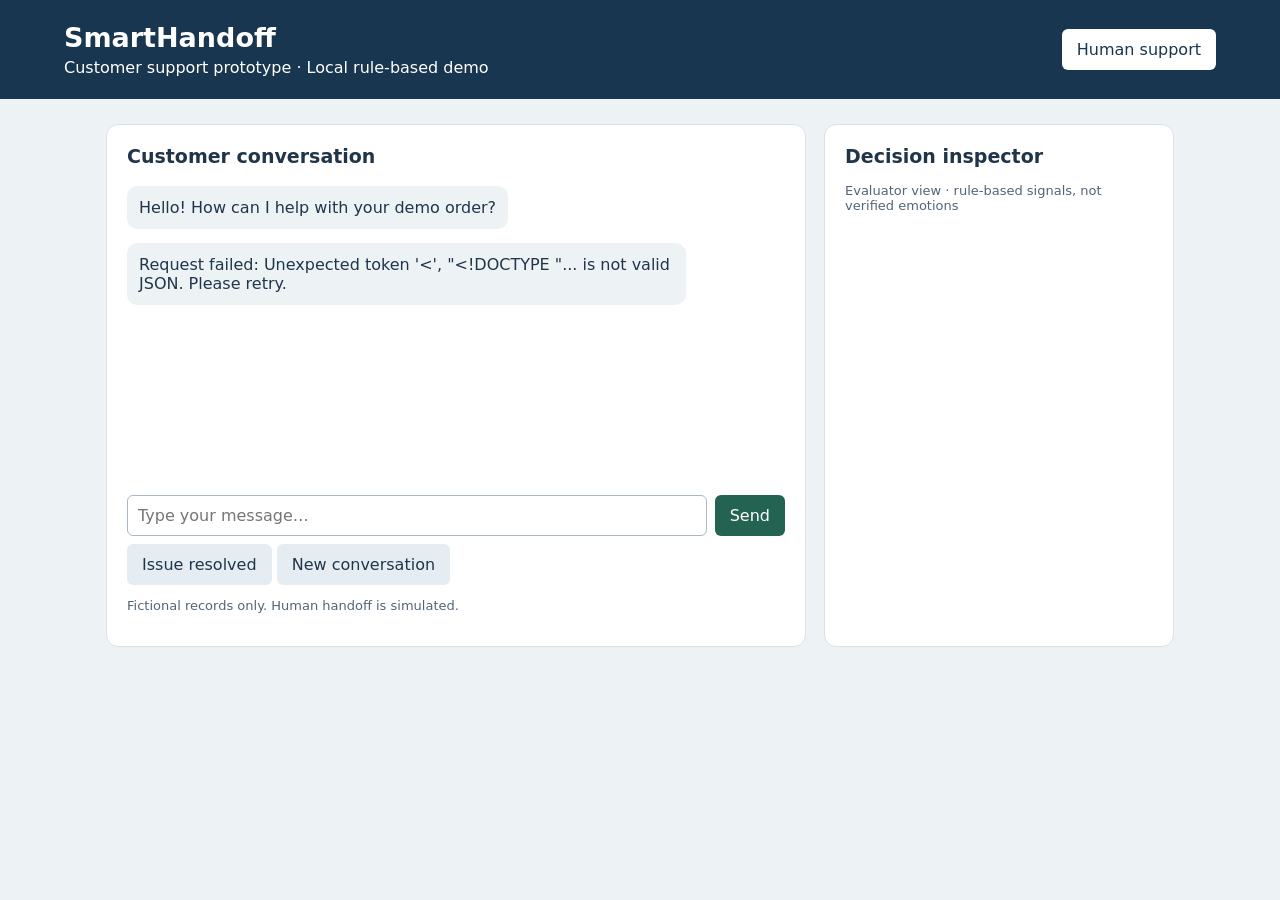
==== templates/index.html @ a747cd50 "Original" ====
<!doctype html><html lang="en"><head><meta charset="utf-8"><meta name="viewport" content="width=device-width,initial-scale=1"><title>SmartHandoff</title><link rel="stylesheet" href="/static/css/style.css"></head><body><header><div><h1>SmartHandoff</h1><span>Customer support prototype · Local rule-based demo</span></div><button id="manual">Human support</button></header><main><section><h2>Customer conversation</h2><div id="chat" role="log" aria-live="polite"><p class="bot">Hello! How can I help with your demo order?</p></div><div id="controls" aria-live="polite"></div><form id="form"><input id="message" aria-label="Your message" placeholder="Type your message…" maxlength="500" required><button>Send</button></form><button id="resolved" class="secondary">Issue resolved</button> <button id="reset" class="secondary">New conversation</button><p class="note">Fictional records only. Human handoff is simulated.</p></section><aside><h2>Decision inspector</h2><p class="note">Evaluator view · rule-based signals, not verified emotions</p><dl id="inspector"></dl></aside></main><script src="/static/js/app.js"></script></body></html>
---- static/css/style.css ----
*{box-sizing:border-box}body{margin:0;background:#edf2f5;color:#20354a;font:16px system-ui,sans-serif}header{background:#18364f;color:white;padding:22px 5%;display:flex;align-items:center;justify-content:space-between;gap:12px}h1{margin:0 0 5px;font-size:27px}h2{font-size:19px;margin-top:0}main{max-width:1100px;margin:25px auto;padding:0 16px;display:grid;grid-template-columns:2fr 1fr;gap:18px}section,aside{background:white;border:1px solid #d8e1e8;border-radius:12px;padding:20px}#chat{height:300px;overflow:auto;display:flex;flex-direction:column;gap:8px}.bot,.user{padding:12px;border-radius:10px;max-width:85%;margin:3px 0;white-space:pre-wrap}.bot{background:#edf2f5;align-self:flex-start}.user{background:#245c84;color:white;align-self:flex-end}button{background:#246351;color:white;border:0;border-radius:6px;padding:11px 15px;cursor:pointer;font:inherit}button:disabled{opacity:.45;cursor:default}.secondary{background:#e6edf2;color:#20354a;margin-top:8px}header button{background:white;color:#18364f}form{display:flex;gap:8px;margin-top:12px}input,textarea{font:inherit;padding:10px;border:1px solid #aab9c6;border-radius:6px;min-width:0}input{flex:1}textarea{width:100%;min-height:120px}#controls:not(:empty){background:#edf7f3;border:1px solid #9fc9bd;padding:14px;border-radius:8px;margin-top:10px}#controls button{margin:4px 6px 4px 0}.note,dt{font-size:13px;color:#526577}dd{margin:4px 0 16px;font-weight:600;overflow-wrap:anywhere}button:focus-visible,input:focus-visible,textarea:focus-visible{outline:3px solid #d79a37;outline-offset:2px}@media(max-width:700px){main{grid-template-columns:1fr}}
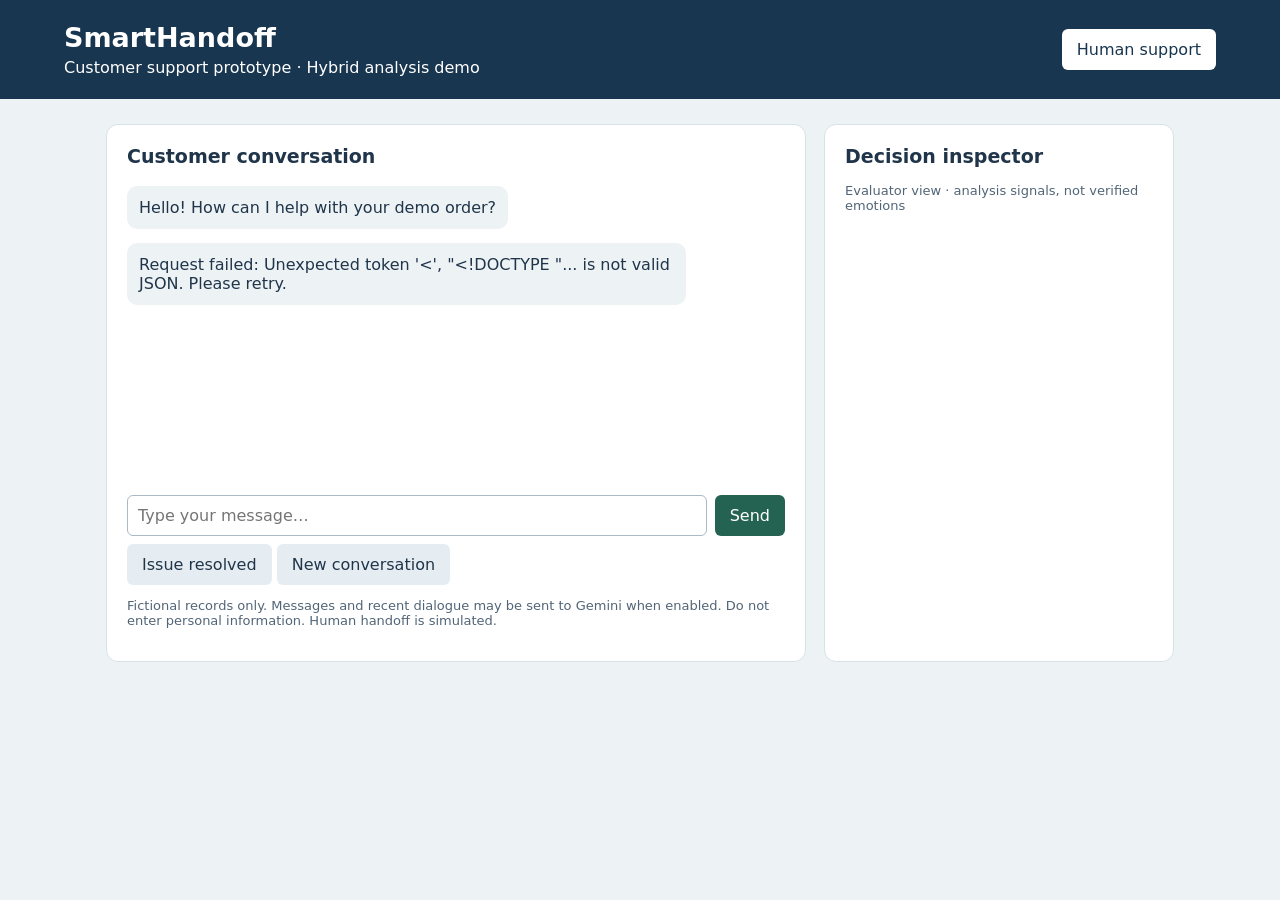
==== commit f40a6c92: "Complete Gemini integration and validate five core interaction scenarios" ====
--- a/templates/index.html
+++ b/templates/index.html
@@ -1 +1 @@
-<!doctype html><html lang="en"><head><meta charset="utf-8"><meta name="viewport" content="width=device-width,initial-scale=1"><title>SmartHandoff</title><link rel="stylesheet" href="/static/css/style.css"></head><body><header><div><h1>SmartHandoff</h1><span>Customer support prototype · Local rule-based demo</span></div><button id="manual">Human support</button></header><main><section><h2>Customer conversation</h2><div id="chat" role="log" aria-live="polite"><p class="bot">Hello! How can I help with your demo order?</p></div><div id="controls" aria-live="polite"></div><form id="form"><input id="message" aria-label="Your message" placeholder="Type your message…" maxlength="500" required><button>Send</button></form><button id="resolved" class="secondary">Issue resolved</button> <button id="reset" class="secondary">New conversation</button><p class="note">Fictional records only. Human handoff is simulated.</p></section><aside><h2>Decision inspector</h2><p class="note">Evaluator view · rule-based signals, not verified emotions</p><dl id="inspector"></dl></aside></main><script src="/static/js/app.js"></script></body></html>
+<!doctype html><html lang="en"><head><meta charset="utf-8"><meta name="viewport" content="width=device-width,initial-scale=1"><title>SmartHandoff</title><link rel="stylesheet" href="/static/css/style.css"></head><body><header><div><h1>SmartHandoff</h1><span>Customer support prototype · Hybrid analysis demo</span></div><button id="manual">Human support</button></header><main><section><h2>Customer conversation</h2><div id="chat" role="log" aria-live="polite"><p class="bot">Hello! How can I help with your demo order?</p></div><div id="controls" aria-live="polite"></div><form id="form"><input id="message" aria-label="Your message" placeholder="Type your message…" maxlength="500" required><button>Send</button></form><button id="resolved" class="secondary">Issue resolved</button> <button id="reset" class="secondary">New conversation</button><p class="note">Fictional records only. Messages and recent dialogue may be sent to Gemini when enabled. Do not enter personal information. Human handoff is simulated.</p></section><aside><h2>Decision inspector</h2><p class="note">Evaluator view · analysis signals, not verified emotions</p><dl id="inspector"></dl></aside></main><script src="/static/js/app.js"></script></body></html>
